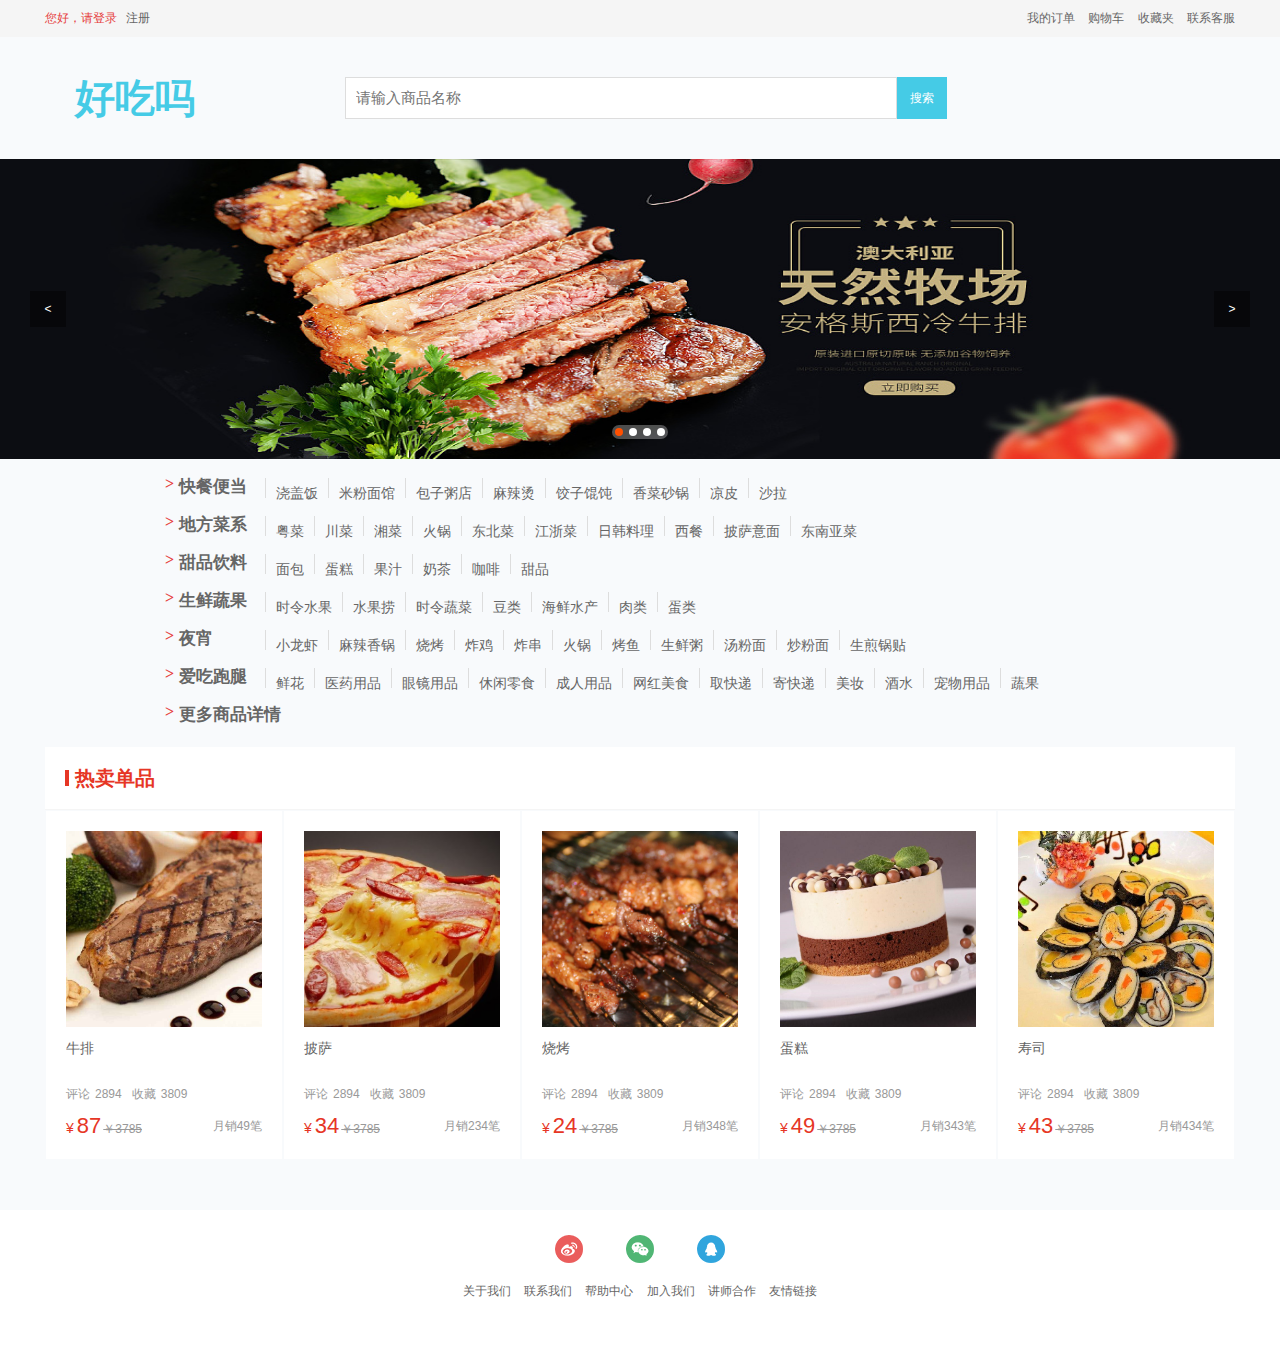
==== index.html @ b53fdb49 "first commit" ====
<!DOCTYPE html>
<html lang="en">

<head>
  <meta charset="UTF-8">
  <meta http-equiv="X-UA-Compatible" content="ie=edge,chrome=1">
  <title>好吃吗</title>
  <meta name="description" content="外卖网站">
  <link rel="stylesheet" href="css/iconfont.css">
  <link rel="stylesheet" href="css/index.css">

<body>
  <div class="top-nav">
    <div class="w clearfix">
      <div class="login">
        <a href="#" class="h">您好，请登录</a>
        <a href="#">注册</a>
      </div>
      <ul class="nav-list">
        <li>
          <a href="#" class="link">我的订单</a>
        </li>
        <li>
          <a href="#" class="link">购物车</a>
        </li>
        <li>
          <a href="#" class="link">收藏夹</a>
        </li>
        <li>
          <a href="#" class="link">联系客服</a>
        </li>
      </ul>
    </div>
  </div>
  <div class="searchWrap">
    <div class="w">
      <a href="#" class="logo">好吃吗</a>
      <div class="search-box clearfix">
        <input class="searchInput" type="text" id="searchInput" placeholder="请输入商品名称">
        <button class="search-btn">搜索</button>
        <ul id="search-suggest" class="search-suggest">

        </ul>
      </div>
    </div>
  </div>

  <div class="banner-wrap">
    <div class="banner">
      <ul id="swiper">

      </ul>
      <div class="prev swiper-arrow"><</div>
      <div class="next swiper-arrow">></div>
      <div id="indicators" class="indicators">
      </div>
    </div>
  </div>

  <div class="w menu clearfix">
    <li class="list-item">
      <div class="subcate">
        <dl class="subcate_item">
          <dt class="subcate_title">
            <a href="detail.html" class="subcate_link">快餐便当<i class="iconfont subcate_title_arrow">></i></a>
          </dt>
          <dd class="subcate_con clearfix">
            <a href="detail.html" class="subcate_con_lk">浇盖饭</a>
            <a href="detail.html" class="subcate_con_lk">米粉面馆</a>
            <a href="detail.html" class="subcate_con_lk">包子粥店</a>
            <a href="detail.html" class="subcate_con_lk">麻辣烫</a>
            <a href="detail.html" class="subcate_con_lk">饺子馄饨</a>
            <a href="detail.html" class="subcate_con_lk">香菜砂锅</a>
            <a href="detail.html" class="subcate_con_lk">凉皮</a>
            <a href="detail.html" class="subcate_con_lk">沙拉</a></dd>
        </dl>
        <dl class="subcate_item">
          <dt class="subcate_title">
            <a href="detail.html" class="subcate_link">地方菜系<i class="iconfont subcate_title_arrow">></i></a>
          </dt>
          <dd class="subcate_con clearfix">
            <a href="detail.html" class="subcate_con_lk">粤菜</a>
            <a href="detail.html" class="subcate_con_lk">川菜</a>
            <a href="detail.html" class="subcate_con_lk">湘菜</a>
            <a href="detail.html" class="subcate_con_lk">火锅</a>
            <a href="detail.html" class="subcate_con_lk">东北菜</a>
            <a href="detail.html" class="subcate_con_lk">江浙菜</a>
            <a href="detail.html" class="subcate_con_lk">日韩料理</a>
            <a href="detail.html" class="subcate_con_lk">西餐</a>
            <a href="detail.html" class="subcate_con_lk">披萨意面</a>
            <a href="detail.html" class="subcate_con_lk">东南亚菜</a>
          </dd>
        </dl>
        <dl class="subcate_item">
          <dt class="subcate_title">
            <a href="detail.html" class="subcate_link">甜品饮料<i class="iconfont subcate_title_arrow">></i></a>
          </dt>
          <dd class="subcate_con clearfix">
            <a href="detail.html" class="subcate_con_lk">面包</a>
            <a href="detail.html" class="subcate_con_lk">蛋糕</a>
            <a href="detail.html" class="subcate_con_lk">果汁</a>
            <a href="detail.html" class="subcate_con_lk">奶茶</a>
            <a href="detail.html" class="subcate_con_lk">咖啡</a>
            <a href="detail.html" class="subcate_con_lk">甜品</a>
          </dd>
        </dl>
        <dl class="subcate_item">
          <dt class="subcate_title">
            <a href="detail.html" class="subcate_link">生鲜蔬果<i class="iconfont subcate_title_arrow">></i></a>
          </dt>
          <dd class="subcate_con clearfix">
            <a href="detail.html" class="subcate_con_lk">时令水果</a>
            <a href="detail.html" class="subcate_con_lk">水果捞</a>
            <a href="detail.html" class="subcate_con_lk">时令蔬菜</a>
            <a href="detail.html" class="subcate_con_lk">豆类</a>
            <a href="detail.html" class="subcate_con_lk">海鲜水产</a>
            <a href="detail.html" class="subcate_con_lk">肉类</a>
            <a href="detail.html" class="subcate_con_lk">蛋类</a>
          </dd>
        </dl>
        <dl class="subcate_item">
          <dt class="subcate_title">
            <a href="detail.html" class="subcate_link">夜宵<i class="iconfont subcate_title_arrow">></i></a>
          </dt>
          <dd class="subcate_con clearfix">
            <a href="detail.html" class="subcate_con_lk">小龙虾</a>
            <a href="detail.html" class="subcate_con_lk">麻辣香锅</a>
            <a href="detail.html" class="subcate_con_lk">烧烤</a>
            <a href="detail.html" class="subcate_con_lk">炸鸡</a>
            <a href="detail.html" class="subcate_con_lk">炸串</a>
            <a href="detail.html" class="subcate_con_lk">火锅</a>
            <a href="detail.html" class="subcate_con_lk">烤鱼</a>
            <a href="detail.html" class="subcate_con_lk">生鲜粥</a>
            <a href="detail.html" class="subcate_con_lk">汤粉面</a>
            <a href="detail.html" class="subcate_con_lk">炒粉面</a>
            <a href="detail.html" class="subcate_con_lk">生煎锅贴</a>
          </dd>
        </dl>
        <dl class="subcate_item">
          <dt class="subcate_title">
            <a href="detail.html" class="subcate_link">爱吃跑腿<i class="iconfont subcate_title_arrow">></i></a>
          </dt>
          <dd class="subcate_con clearfix">
            <a href="detail.html" class="subcate_con_lk">鲜花</a>
            <a href="detail.html" class="subcate_con_lk">医药用品</a>
            <a href="detail.html" class="subcate_con_lk">眼镜用品</a>
            <a href="detail.html" class="subcate_con_lk">休闲零食</a>
            <a href="detail.html" class="subcate_con_lk">成人用品</a>
            <a href="detail.html" class="subcate_con_lk">网红美食</a>
            <a href="detail.html" class="subcate_con_lk">取快递</a>
            <a href="detail.html" class="subcate_con_lk">寄快递</a>
            <a href="detail.html" class="subcate_con_lk">美妆</a>
            <a href="detail.html" class="subcate_con_lk">酒水</a>
            <a href="detail.html" class="subcate_con_lk">宠物用品</a>
            <a href="detail.html" class="subcate_con_lk">蔬果</a>
          </dd>
        </dl>
        <dl class="subcate_item">
          <dt class="subcate_title">
            <a href="detail.html" class="subcate_link">更多商品详情<i class="iconfont subcate_title_arrow">></i></a>
          </dt>
        </dl>
      </div>
    </li>
  </div>
  <div id="hotsale" class="layer w">
    <div class="layer-inner">
      <h3 class="hotSale">热卖单品</h3>
      <ul id="hotSaleList" class="saleList clearfix">

      </ul>
    </div>
  </div>

  <div class="footer">
    <ul class="footer_container w">
      <div class="footer_social">
        <a href="">
          <img
            src="[data-uri]"
            alt="官方微博">
        </a>
        <a href="">
          <img
            src="[data-uri]"
            alt="官方公众号">
        </a>
        <a href="">
          <img
            src="[data-uri]"
            alt="客服QQ">
        </a>
      </div>
      <ul class="footer_link">
        <li><a>关于我们</a></li>
        <li><a>联系我们</a></li>
        <li><a>帮助中心</a></li>
        <li><a>加入我们</a></li>
        <li><a>讲师合作</a></li>
        <li><a>友情链接</a></li>
      </ul>
  </div>
  </div>
  <script src="js/ajax.js"></script>
  <script src="js/index.js"></script>
</body>

</html>
---- css/iconfont.css ----
@font-face {font-family: "iconfont";
  src: url('iconfont.eot?t=1564114636136'); /* IE9 */
  src: url('iconfont.eot?t=1564114636136#iefix') format('embedded-opentype'), /* IE6-IE8 */
  url('[data-uri]') format('woff2'),
  url('iconfont.woff?t=1564114636136') format('woff'),
  url('iconfont.ttf?t=1564114636136') format('truetype'), /* chrome, firefox, opera, Safari, Android, iOS 4.2+ */
  url('iconfont.svg?t=1564114636136#iconfont') format('svg'); /* iOS 4.1- */
}

.iconfont {
  font-family: "iconfont" !important;
  font-size: 16px;
  font-style: normal;
  -webkit-font-smoothing: antialiased;
  -moz-osx-font-smoothing: grayscale;
}

.icon-lingshi:before {
  content: "\e647";
}

.icon-shouji:before {
  content: "\e652";
}

.icon-tushu:before {
  content: "\e640";
}

.icon-leimucuzhubao:before {
  content: "\e64a";
}

.icon-alarm:before {
  content: "\e601";
}

.icon-leijiayongdianqix:before {
  content: "\e68b";
}

.icon-qiche:before {
  content: "\e61d";
}

.icon-qingjie:before {
  content: "\e607";
}

.icon-diannao:before {
  content: "\e61e";
}

.icon-jiaju:before {
  content: "\e645";
}

.icon-fuzhuang-tixue:before {
  content: "\e60a";
}
---- css/index.css ----
* {
  margin: 0;
  padding: 0;
}

body,
button,
input {
  font: 12px arial;
}

li {
  list-style: none;
}

a {
  color: #666;
  text-decoration: none;
}

input,
button {
  border: none;
  outline: none;
}

body {
  background-color: #f8fafc;
}

.w {
  width: 1190px;
  margin: 0 auto;
}

.clearfix {
  *zoom: 1;
}

.clearfix::after {
  content: "";
  display: block;
  height: 0;
  clear: both;
}

/* 顶部栏 */
.top-nav {
  background-color: #f5f5f5;
  padding: 10px 0;
  font-size: 12px;
}
.top-nav .login {
  float: left;
}
.top-nav .login .h {
  color: #e63e3e;
  margin-right: 6px;
}

.top-nav .nav-list {
  float: right;
}
.top-nav .nav-list li {
  display: inline-block;
  margin-left: 10px;
}

/* 搜索框 */
.searchWrap .w {
  position: relative;
}
.logo {
  position: absolute;
  top: 33px;
  left: 15px;
  width: 150px;
  height: 56px;
  line-height: 56px;
  font-size: 40px;
  color: #45cbe6;
  font-weight: bold;
  text-align: center;
}

.search-box {
  position: relative;
  padding: 40px 0 40px 300px;
}

.search-box .searchInput {
  float: left;
  width: 530px;
  height: 40px;
  line-height: 40px;
  border: 1px solid #ddd;
  padding: 0 10px;
  font-size: 15px;
}
.search-box .search-btn {
  float: left;
  width: 50px;
  height: 42px;
  background-color: #45cbe6;
  color: #fff;
}

.search-suggest {
  display: none;
  position: absolute;
  top: 82px;
  width: 550px;
  background-color: #fff;
  border: 1px solid #ddd;
  z-index: 1000;
}
ul.search-suggest li {
  height: 30px;
  line-height: 30px;
  font-size: 14px;
  padding: 0 10px;
}


/* 商品分类 */
.menu {
  padding-bottom: 30px;
}
.aside-nav {
  float: left;
  width: 200px;
  height: 500px;
  box-shadow: 2px 6px 9px rgba(0, 0, 0, .2);
}
.list-item .item-href {
  display: block;
  margin: 0 20px;
  height: 50px;
  line-height: 50px;
  color: #333;
  border-bottom: 1px dotted #ddd;
  box-sizing: border-box;
}

.list-item:last-child .item-href {
  border: none;
}

.list-item .iconfont {
  float: left;
  margin-right: 5px;
  color: #e63e3e;
}

.list-item:hover .iconfont {
  color: #fff;
}

.nav-list {
  position: relative;
}

.list-item:hover,
.list-item:hover .item-href{
  background: #e63625;
  color: #fff;
}

/* 二级分类 */
.nav-list .item-menu {
  display: none;
  position: absolute;
  left: 200px;
  top: 0;
  width: 900px;
  min-height: 500px;
  background-color: #fff;
  box-shadow: 2px 2px 9px rgba(0, 0, 0, .2);
  z-index: 999;
}
.list-item:hover .item-menu {
  display: block;
}

.subcate {
  float: left;
  width: 1100px;
  padding: 10px 30px 20px 100px;
}

.subcate .subcate_item {
  position: relative;
  padding-left: 120px;
}

.subcate .subcate_item .subcate_title {
  position: absolute;
  left: 0;
  top: 6px;
  width: 170px;
  text-align: left;
  white-space: nowrap;
  text-overflow: ellipsis;
  overflow: hidden;
  font-weight: 700;
  font-size: 17px;
}

.subcate_title .subcate_title_arrow {
  margin-left: 20px;
}

.subcate .subcate_con {
  padding: 5px 0;
}

.subcate .subcate_con .subcate_con_lk {
  float: left;
  height: 20px;
  line-height: 30px;
  border-left: 1px solid #ddd;
  padding: 0 10px;
  margin: 4px 0;
  font-size: 14px;
}
.subcate .subcate_link:hover,
.subcate .subcate_con .subcate_con_lk:hover{
  color: #e63625;
}


/* 二级分类猜你喜欢 */
.guessLike {
  float: left;
  width: 250px;
  padding-top: 30px;
}
.guessLike h3 {
  color: #666;
  text-align: center;
}
.like_item {
  float: left;
}
.like_item .like_lk {
  display: block;
  width: 100px;
  padding: 10px 0 0 15px;
}
.like_item .like_lk img {
  width: 100px;
  height: 100px;
}

.like_lk:hover img {
  opacity: .8;
  filter: alpha(opacity=80);
}

.like_item .like_lk p {
  height: 24px;
  line-height: 24px;
  font-size: 12px;
  overflow: hidden;
  white-space: nowrap;
  text-overflow: ellipsis;
  color: #666;
}
.like_lk:hover p {
  color: #e63625;
}

/* 轮播图 */
.banner-wrap {

}
.banner-wrap .banner {
  position: relative;
  width: 100%;
  height: 300px;
}

.banner-wrap .banner ul {
  display: flex;
  width: 100%;
}

.banner-wrap .banner ul li{
  transition: opacity .3s;
}

.banner-wrap .banner ul li a{
  display: block;
  width: 970px;
  height: 300px;
}
.banner-wrap .banner ul li a img {
  width: 1400px;
  height: 300px;
}

.prev {
  left: 30px;
}
.next {
  right: 30px;
}

.swiper-arrow {
  position: absolute;
  top: 50%;
  width: 36px;
  height: 36px;
  line-height: 36px;
  text-align: center;
  color: #fff;
  background-color: rgba(0, 0, 0, .4);
  transform: translateY(-50%);
  cursor: pointer;
}

.indicators {
  position: absolute;
  bottom: 20px;
  left: 50%;
  transform: translateX(-50%);
  height: 14px;
  background-color: rgba(255, 255, 255, .3);
  border-radius: 10px;
}
.indicators .indicator {
  display: inline-block;
  width: 8px;
  height: 8px;
  margin: 3px;
  background-color: #fff;
  border-radius: 50%;
  cursor: pointer;
}
.indicators .on {
  background-color: #ff5000;
}


/* 秒杀专区 */
.miaosha {
  margin-top: 30px;
  padding-bottom: 40px;
}
.miaosha .miaosha-time {
  position: relative;
  float: left;
  width: 200px;
  height: 275px;
  background-color: #e63e3e;
  color: #fff;
}
.miaosha-time .ms_tit {
  text-align: center;
  font-size: 34px;
  margin-top: 40px;
}
.miaosha-time .icon-alarm {
  position: absolute;
  top: 93px;
  left: 50%;
  transform: translateX(-50%);
  font-size: 40px;

}
.miaosha-time .ms_desc {
  position: absolute;
  left: 0;
  bottom: 100px;
  width: 100%;
  font-size: 16px;
  text-align: center;
}
.countdown {
  position: absolute;
  left: 32.5px;
  bottom: 20px;
}
.countdown .cd_item {
  float: left;
  width: 40px;
  height: 40px;
  line-height: 40px;
  text-align: center;
  background-color: #333;
  font-size: 20px;
  font-weight: bold;
  margin-right: 5px;
}

.miaosha-list {
  float: left;
  width: 990px;
  height: 275px;
}

.miaosha-list .ms-item {
  float: left;
  width: 198px;
  height: 275px;
  background: #fff;
}

.ms-item-lk {
  display: block;
  width: 100%;
  height: 100%;
  padding:0 5px;
}

.ms-item-lk .ms-item-img {
  display: block;
  width: 140px;
  height: 140px;
  padding: 20px;
  margin: auto;
}
.ms-item-lk:hover .ms-item-img {
  transform: scale(1.1);
  transition:transform .5s ease;
}

.ms-item-lk .ms-item-name {
  padding: 0 20px;
  overflow: hidden;
  text-overflow: ellipsis;
  white-space: nowrap;
}

.ms-item-lk:hover .ms-item-name {
  color: #e63e3e;
}

.ms-item-buy {
  line-height: 20px;
  margin: 10px 0;
  text-align: center;
}

.ms-item-buy .progress {
  display: inline-block;
  width: 100px;
  height: 10px;
  background-color: #ddd;
  border-radius: 5px;
  margin: 5px 5px 0 0;
}
.ms-item-buy .progress .progress-bar {
  display: block;
  width: 30%;
  height: 10px;
  background-color: #e63e3e;
  border-radius: 5px 0 0 5px;
}

.ms-item-buy .buy-num {
  display: inline-block;
  color: #e63e3e;
  font-size: 12px;
}

.ms-item-price {
  display: block;
  width: 160px;
  margin: auto;
  border: 1px solid #e63e3e;
}
.ms-item-price .cm-price {
  float: left;
  width: 80px;
  height: 20px;
  line-height: 20px;
  text-align: center;
}
.ms-item-price .new-price {
  font-size: 14px;
  background-color: #e63e3e;
  color: #fff;
  font-weight: bold;
}

.ms-item-price .origin-price {
  font-size: 12px;
  color: #999;
  text-decoration: line-through;
}

/* 专题专区 */
.layer {
  padding-bottom: 50px;
}
.layer-inner {
  background-color: #fff;
}
.layer-inner h3 {
  padding: 20px;
  font-size: 20px;
  height: 22px;
  line-height: 22px;
  border-bottom: 1px solid #f5f5f5;
}

.layer-inner h3::before {
  content: "";
  float: left;
  width: 4px;
  height: 16px;
  margin: 3px 6px 0 0;
}

.hotSale {
  color: #e63625;
}

.likeSale {
  color: #ff9f00;
}

.hotSale::before {
  background-color: #e63625;
}

.likeSale::before {
  background-color: #ff9f00;
}

.saleList .item {
  position: relative;
  float: left;
  width: 196px;
  padding: 20px;
  border: 1px solid #f8fafc;
}

.saleList .bs-item:hover {
  box-shadow: 0 0 20px rgba(0, 0, 0, .2);
}

.saleList .like-item:hover {
  border-color: #e63e3e;
  transition: border-color .3s;
}

.saleList .item a {
  display: block;
}

.saleList .item a .item-img {
  width: 196px;
  height: 196px;
}

.saleList .item .title {
  font-size: 14px;
  color: #666;
  height: 40px;
  line-height: 20px;
  overflow: hidden;
  margin: 8px 0;
}

.saleList .line-2 {
  margin-bottom: 10px;
}

.saleList .comment,
.saleList .collect {
  float: left;
  color: #999;
  margin-right: 10px;
}

.saleList .comment em,
.saleList .collect em {
  font-style: normal;
  margin-left: 5px;
}

.saleList .strong {
  color: #e63625;
  font-size: 22px;
  margin-right: 2px;
}

.saleList .strong::before {
  content: '\A5';
  font-size: 14px;
  color: #e63625;
  margin-right: 3px;
}

.saleList .price-through {
  text-decoration: line-through;
  color: #999;
}
.saleList .sell {
  float: right;
  color: #999;
  margin-top: 5px;
}

.saleList .item .item-more {
  display: none;
  position: absolute;
  left: 0;
  bottom: 0;
  width: 100%;
  height: 50px;
  line-height: 50px;
  text-align: center;
  font-size: 14px;
  background-color: #e63e3e;
  color: #fff;
}
.saleList .like-item:hover .item-more {
  display: block;
}

.loadMore {
  padding: 30px 0;
}

.loadMore span {
  display: block;
  width: 200px;
  height: 50px;
  line-height: 50px;
  background-color: #e63e3e;
  margin: auto;
  text-align: center;
  font-size: 16px;
  color: #fff;
  cursor: pointer;
}


/* 底部栏 */
.footer {
  background-color: #fff;
}

.footer_container {
  height: 144px;
  padding-top: 15px;
}

.footer_social {
  height: 48px;
  text-align: center;
}

.footer_social a {
  display: inline-block;
  height: 48px;
}
.footer_social a img {
  height: 28px;
  padding: 10px 20px;
}
.footer_link {
  text-align: center;
  margin: 10px 0;
}
.footer_link li {
  display: inline-block;
  margin: 0 5px;
  font-size: 12px;
  cursor: pointer;
}
.footer_link li a:hover {
  text-decoration: underline;
}
.footer_copyright {
  color: #5e5e5e;
  width: 450px;
  margin:5px auto 0;
  border-top: 1px solid #000;
  text-align: center;
  padding-top: 10px;
}


/* 悬浮菜单 */
.tool {
  position: fixed;
  top: 80px;
  right: 10px;
  width: 50px;
  text-align: center;
  z-index: 10;
}
.tool a {
  position: relative;
  display: block;
  font-size: 13px;
  height: 44px;
  line-height: 17px;
  background-color: #fff;
  padding: 8px 8px 0;
  cursor: pointer;
}
.tool a::after {
  content: "";
  position: absolute;
  left: 8px;
  bottom: -1px;
  width: 34px;
  border-bottom: 1px solid #efefef;
  z-index: 5;
}
.tool a.on,.tool a:hover {
  background-color: #e63e3e;
  color: #fff;
  z-index: 6;
}
a.tool-item1 {
  color: #e63e3e;
}
a.tool-item2 {
  color: #28ABFF;
}
a.tool-item3 {
  color: #ff9f00;
}
a.tool-item5 {
  line-height: 40px;
}

.top-arrow {
  display: block;
  width: 6px;
  height: 6px;
  border-top: 1.5px solid #999;
  border-left: 1.5px solid #999;
  transform: rotate(45deg);
  margin: 5px auto;
}
.tool a:hover .top-arrow {
  border-color:#fff;
}

#goTop {
  display: none;
}
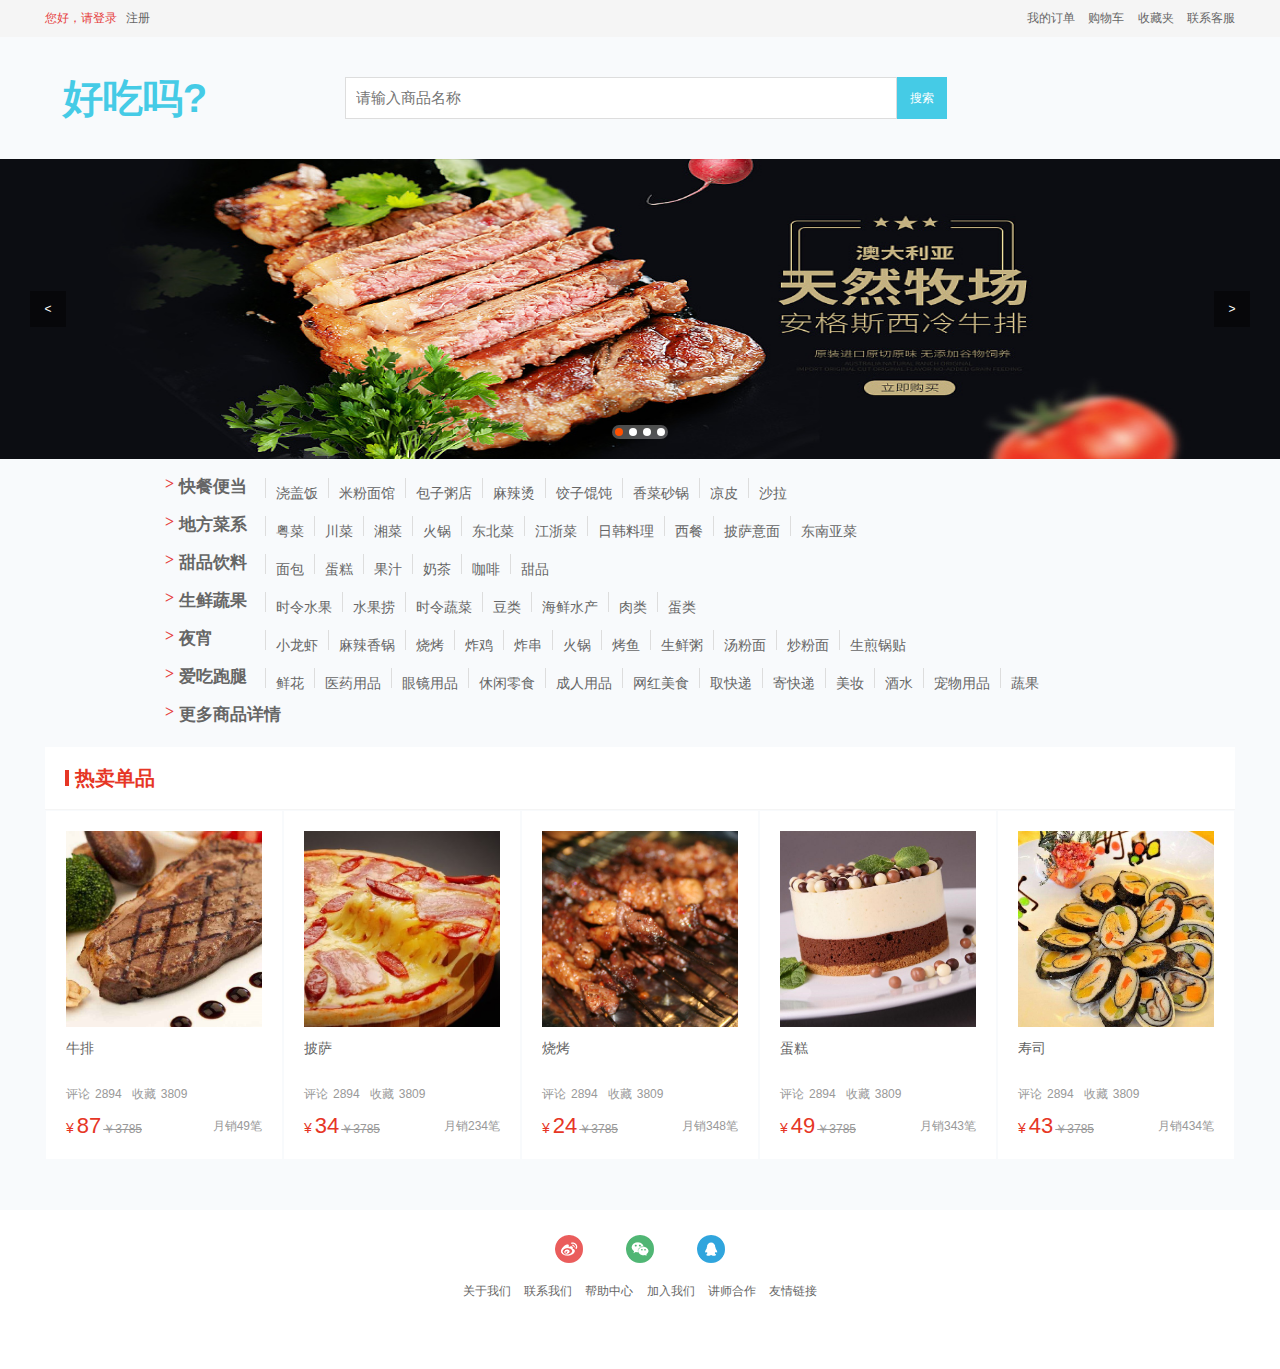
==== commit 191a5146: "标题修改" ====
--- a/index.html
+++ b/index.html
@@ -34,7 +34,7 @@
   </div>
   <div class="searchWrap">
     <div class="w">
-      <a href="#" class="logo">好吃吗</a>
+      <a href="#" class="logo">好吃吗?</a>
       <div class="search-box clearfix">
         <input class="searchInput" type="text" id="searchInput" placeholder="请输入商品名称">
         <button class="search-btn">搜索</button>
